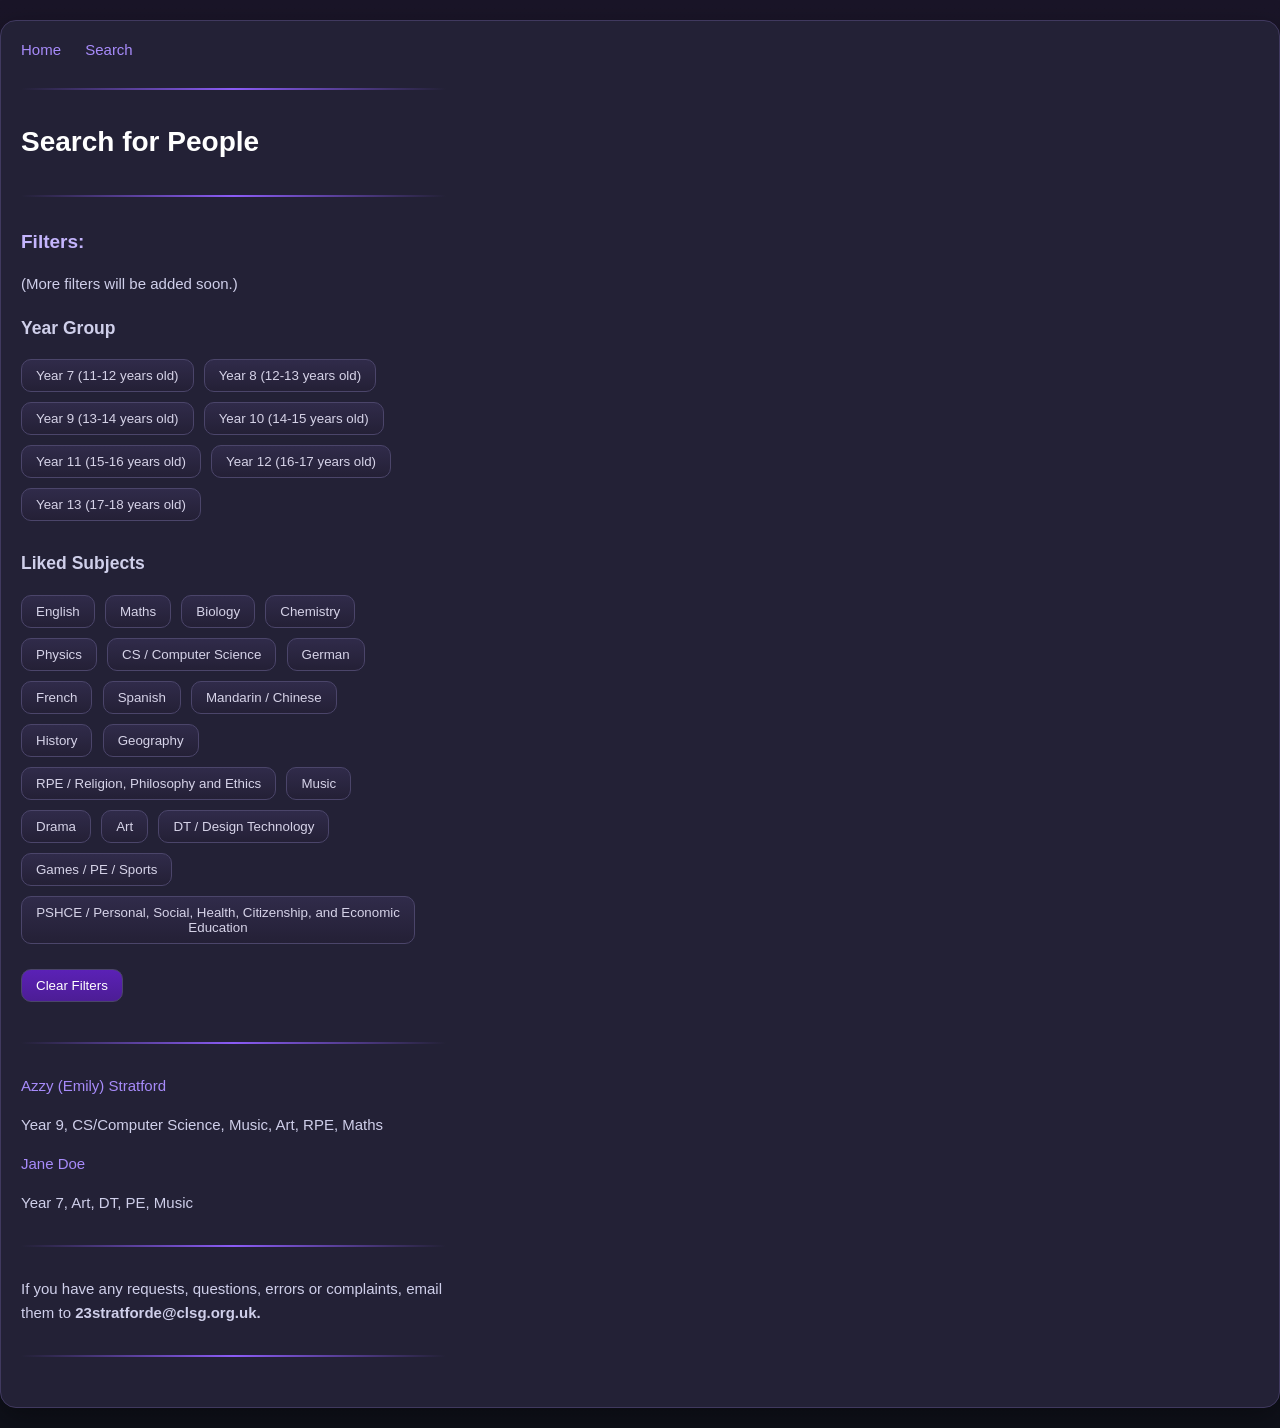
==== search.html @ 80485baf "Add files via upload" ====
<head>
<title>online connection code</title>
<link href="style.css" rel="stylesheet" type="text/css" />
<style>
div {
  width: 100%;
  max-width: 425px;
}

div.a {
  word-wrap: normal;
}
.divider {
  width: 425px;
  margin-left: 0;
}

</style>
</head>

<body>
<nav>
  <a href="index.html">Home</a>
  <a href="search.html">Search</a>
  <hr class="divider" style="clear:both;">
</nav>
<p></p>
<div class="gallery-container">
  <h1>Search for People</h1>
  <hr class="divider" style="clear:both;">
  <h2>Filters:</h2>
  <p></p>
  <sub>(More filters will be added soon.)</sub>
  <p></p>
  
<h3>Year Group</h3>

<button class="year-btn" data-filter="seven">Year 7 (11-12 years old)</button>
<button class="year-btn" data-filter="eight">Year 8 (12-13 years old)</button>
<button class="year-btn" data-filter="nine">Year 9 (13-14 years old)</button>
<button class="year-btn" data-filter="ten">Year 10 (14-15 years old)</button>
<button class="year-btn" data-filter="eleven">Year 11 (15-16 years old)</button>
<button class="year-btn" data-filter="twelve">Year 12 (16-17 years old)</button>
<button class="year-btn" data-filter="thirteen">Year 13 (17-18 years old)</button>

<h3>Liked Subjects</h3>
<button class="subject-btn" data-filter="eng">English</button>
<button class="subject-btn" data-filter="mat">Maths</button>
<button class="subject-btn" data-filter="bio">Biology</button>
<button class="subject-btn" data-filter="che">Chemistry</button>
<button class="subject-btn" data-filter="phy">Physics</button>
<button class="subject-btn" data-filter="cs">CS / Computer Science</button>
<button class="subject-btn" data-filter="ger">German</button>
<button class="subject-btn" data-filter="fre">French</button>
<button class="subject-btn" data-filter="spa">Spanish</button>
<button class="subject-btn" data-filter="chi">Mandarin / Chinese</button>
<button class="subject-btn" data-filter="his">History</button>
<button class="subject-btn" data-filter="geo">Geography</button>
<button class="subject-btn" data-filter="rpe">RPE / Religion, Philosophy and Ethics</button>
<button class="subject-btn" data-filter="mus">Music</button>
<button class="subject-btn" data-filter="dra">Drama</button>
<button class="subject-btn" data-filter="art">Art</button>
<button class="subject-btn" data-filter="dt">DT / Design Technology</button>
<button class="subject-btn" data-filter="pe">Games / PE / Sports</button>
<button class="subject-btn" data-filter="psh">PSHCE / Personal, Social, Health, Citizenship, and Economic Education</button>
<p></p>

<button id="clearFilters">Clear Filters</button>
<hr class="divider" style="clear:both;">
   
<div class="gallery-item azzy nine cs mus art rpe mat">
    <a href="azzy.html">Azzy (Emily) Stratford</a>
    <p>Year 9, CS/Computer Science, Music, Art, RPE, Maths</p>
</div>

<div class="gallery-item default seven art dt pe mus">
    <a href="basic.html">Jane Doe</a>
    <p>Year 7, Art, DT, PE, Music</p>
</div>
</div>

<p> </p>
<p> </p>
<hr class="divider" style="clear:both;">

<div class="a"><sub>If you have any requests, questions, errors or complaints, email them to <b>23stratforde@clsg.org.uk.</b></sub></div>
<hr class="divider" style="clear:both;">
<script src="main.js"></script>
</body>
---- style.css ----
/*
a {
  margin-right: 20px;
}

html, body {
  height: 100%;
  width: 800px;
  padding:10px;
  margin: 10px auto;
  background-color: #ffffff;
  color: #000000;
  font-family: sans-serif;
  font-size: 15px;
  
}

h1 {
  font-size: 20px;
  margin: 30px 0px;
}

h2 {
  font-size: 17px;
  margin: 30px 0px;
}

p {
  font-size: 15px;
  line-height: 13px;
}

hr {
  margin:20px 0px;
}
   
.gallery-container {
  max-width: 400px;
}

.gradient{
  background-image: linear-gradient(to bottom, red, yellow)
}

.year-btn {
  background-color: transparent;
  color: #6c757d;
  transition: all 0.1s ease;
  border-radius: 6px;
  border: 2px solid #000000;
  padding: 5px;
  margin: 0 5px 10px 0;

}

.year-btn.active {
  background-color: #1c1c1c;
  color: #ffffff;
  border: 2px solid #000000;
}

.subject-btn {
  background-color: transparent;
  color: #6c757d;
  transition: all 0.1s ease;
  border-radius: 6px;
  border: 2px solid #000000;
  display: inline-block;
  padding: 5px; 
  margin: 0 5px 10px 0;
  
}
  
.subject-btn.active {
  background-color: #1c1c1c;
  color: #ffffff;
  border: 2px solid #000000;
}

#clearFilters {
  background-color: #1c1c1c;
  color: #ffffff;
  transition: all 0.1s ease;
  border-radius: 6px;
  border: 2px solid #000000;
  display: inline-block;
  padding: 5px;
  margin: 0 5px 10px 0;
  
}

.hidden {
  display: none;
}
*/

a {
  margin-right: 20px;
  color: #A78BFA;
  text-decoration: none;
  transition: 0.2s;
}

a:hover {
  color: #C4B5FD;
}

html {
  min-height: 100%;
  background: linear-gradient(
    180deg,
    #1A1528 0%,
    #161320 50%,
    #0F111A 100%
  );
}

body {
  min-height: 100vh;
  margin: 20px auto;
  padding: 20px;
  background: #232136;
  color: #F3F4F6;
  font-family: "Segoe UI", Arial, sans-serif;
  font-size: 15px;
  border: 1px solid #40395F;
  border-radius: 16px;
  box-shadow: 0 10px 30px rgba(0,0,0,0.35);
}

h1 {
  font-size: 28px;
  color: white;
  margin: 30px 0;
}

h2 {
  font-size: 19px;
  color: #C4B5FD;
  margin: 30px 0 15px;
}

p,
div,
sub{
  color: #CFCFEA;
  font-size: 15px;
  line-height: 1.6;
}

hr {
  border: none;
  height: 2px;
  margin: 30px 0;
  background: linear-gradient(
    to right,
    transparent,
    #8B5CF6,
    transparent
  );
}

.gallery-container {
  max-width: 400px;
}

.year-btn,
.subject-btn,
#clearFilters {
  background: linear-gradient(
    180deg,
    #302B4A,
    #242036
  );
  color: #D6D3E8;
  border: 1px solid #4B456A;
  border-radius: 10px;
  padding: 8px 14px;
  margin: 0 6px 10px 0;
  display: inline-block;
  cursor: pointer;
  transition: all 0.2s ease;
}

.year-btn:hover,
.subject-btn:hover,
#clearFilters:hover {
  background: linear-gradient(
    180deg,
    #8B5CF6,
    #6D28D9
  );
  color: white;
  transform: translateY(-2px);
  box-shadow: 0 6px 18px rgba(139,92,246,0.35);
}

.year-btn.active,
.subject-btn.active {

  background: linear-gradient(
    180deg,
    #9D74FF,
    #6D28D9
  );
  color: white;
  border: 1px solid #B89CFF;
  box-shadow: 0 0 15px rgba(139,92,246,0.5);
}

#clearFilters {
  background: linear-gradient(
    180deg,
    #5B21B6,
    #4C1D95
  );
  color: white;
}

.hidden {
  display: none;
}

/* Scrollbar 
::-webkit-scrollbar {
  width: 10px;
}

::-webkit-scrollbar-track {
  background: #17141F;
}

::-webkit-scrollbar-thumb {
  background: #6D28D9;
  border-radius: 10px;
}

::-webkit-scrollbar-thumb:hover {
  background: #8B5CF6;
}

Text selection 
::selection {
  background: #8B5CF6;
  color: white;
}
*/
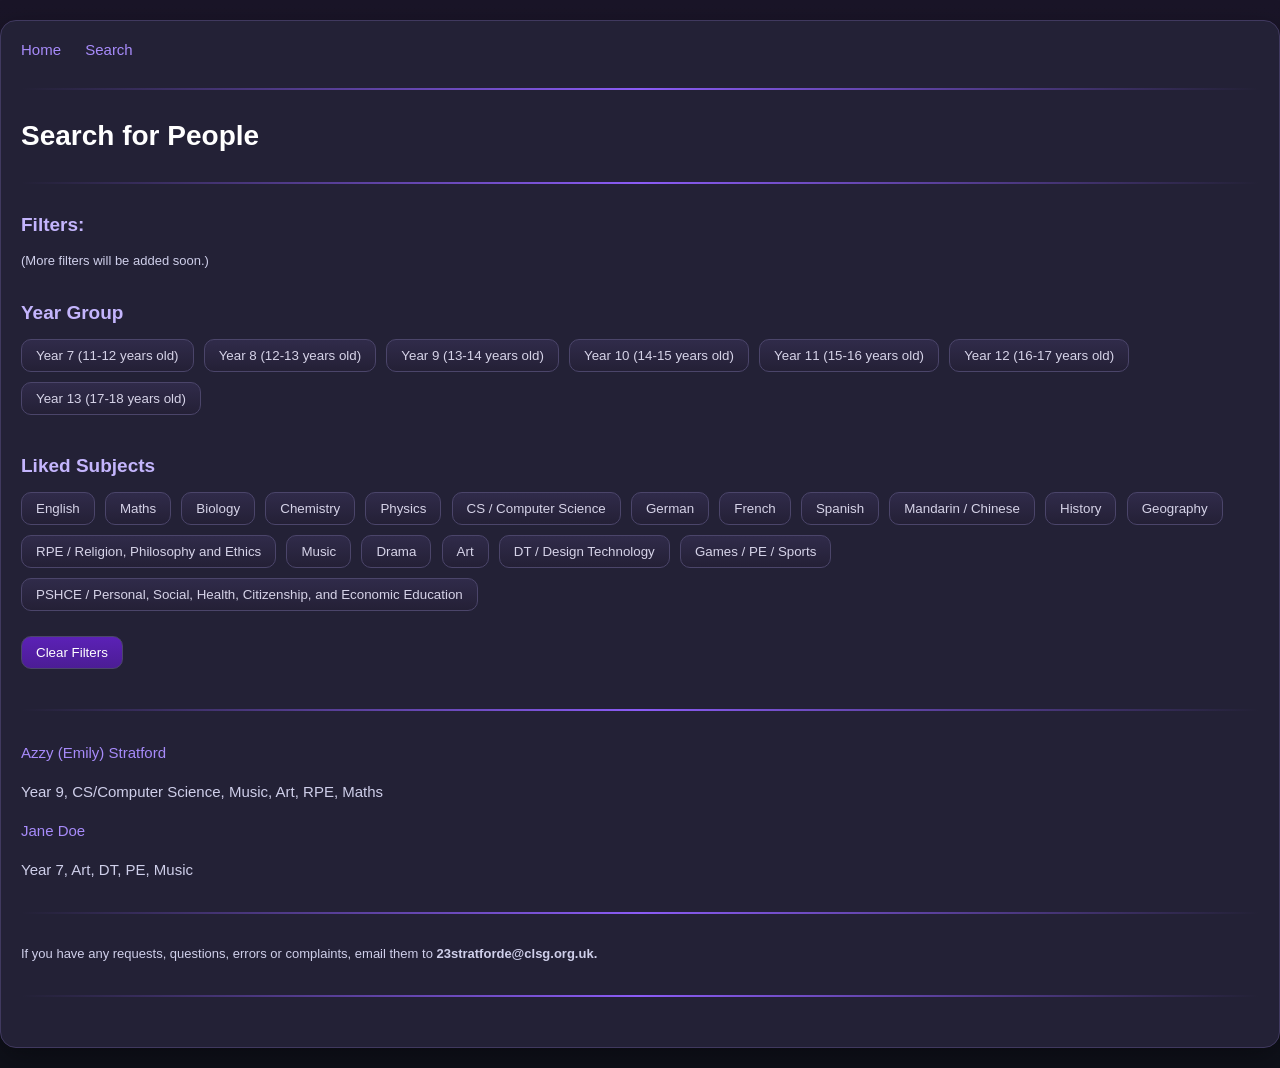
==== commit 0192a703: "Add files via upload" ====
--- a/search.html
+++ b/search.html
@@ -4,36 +4,40 @@
 <style>
 div {
   width: 100%;
-  max-width: 425px;
+  // max-width: 425px;
 }
 
 div.a {
   word-wrap: normal;
 }
 .divider {
-  width: 425px;
+  // max-width: 425px;
   margin-left: 0;
 }
-
+.gallery-container: {
+   // max-width: 425px;
+  margin-left: 0;
+  
+}
 </style>
 </head>
 
 <body>
+
 <nav>
   <a href="index.html">Home</a>
   <a href="search.html">Search</a>
   <hr class="divider" style="clear:both;">
 </nav>
 <p></p>
-<div class="gallery-container">
   <h1>Search for People</h1>
-  <hr class="divider" style="clear:both;">
+<hr class="divider" style="clear:both;">
   <h2>Filters:</h2>
   <p></p>
   <sub>(More filters will be added soon.)</sub>
   <p></p>
-  
-<h3>Year Group</h3>
+
+<h2>Year Group</h2>
 
 <button class="year-btn" data-filter="seven">Year 7 (11-12 years old)</button>
 <button class="year-btn" data-filter="eight">Year 8 (12-13 years old)</button>
@@ -43,7 +47,7 @@
 <button class="year-btn" data-filter="twelve">Year 12 (16-17 years old)</button>
 <button class="year-btn" data-filter="thirteen">Year 13 (17-18 years old)</button>
 
-<h3>Liked Subjects</h3>
+<h2>Liked Subjects</h2>
 <button class="subject-btn" data-filter="eng">English</button>
 <button class="subject-btn" data-filter="mat">Maths</button>
 <button class="subject-btn" data-filter="bio">Biology</button>
@@ -77,7 +81,7 @@
     <a href="basic.html">Jane Doe</a>
     <p>Year 7, Art, DT, PE, Music</p>
 </div>
-</div>
+
 
 <p> </p>
 <p> </p>
--- a/style.css
+++ b/style.css
@@ -141,13 +141,16 @@
 }
 
 p,
-div,
+div{
+  color: #CFCFEA;
+  font-size: 15px;
+  line-height: 1.6;
+}
 sub{
   color: #CFCFEA;
-  font-size: 15px;
+  font-size: 13px;
   line-height: 1.6;
 }
-
 hr {
   border: none;
   height: 2px;
@@ -220,8 +223,8 @@
 .hidden {
   display: none;
 }
-
-/* Scrollbar 
+*/
+ Scrollbar 
 ::-webkit-scrollbar {
   width: 10px;
 }
@@ -244,4 +247,3 @@
   background: #8B5CF6;
   color: white;
 }
-*/
